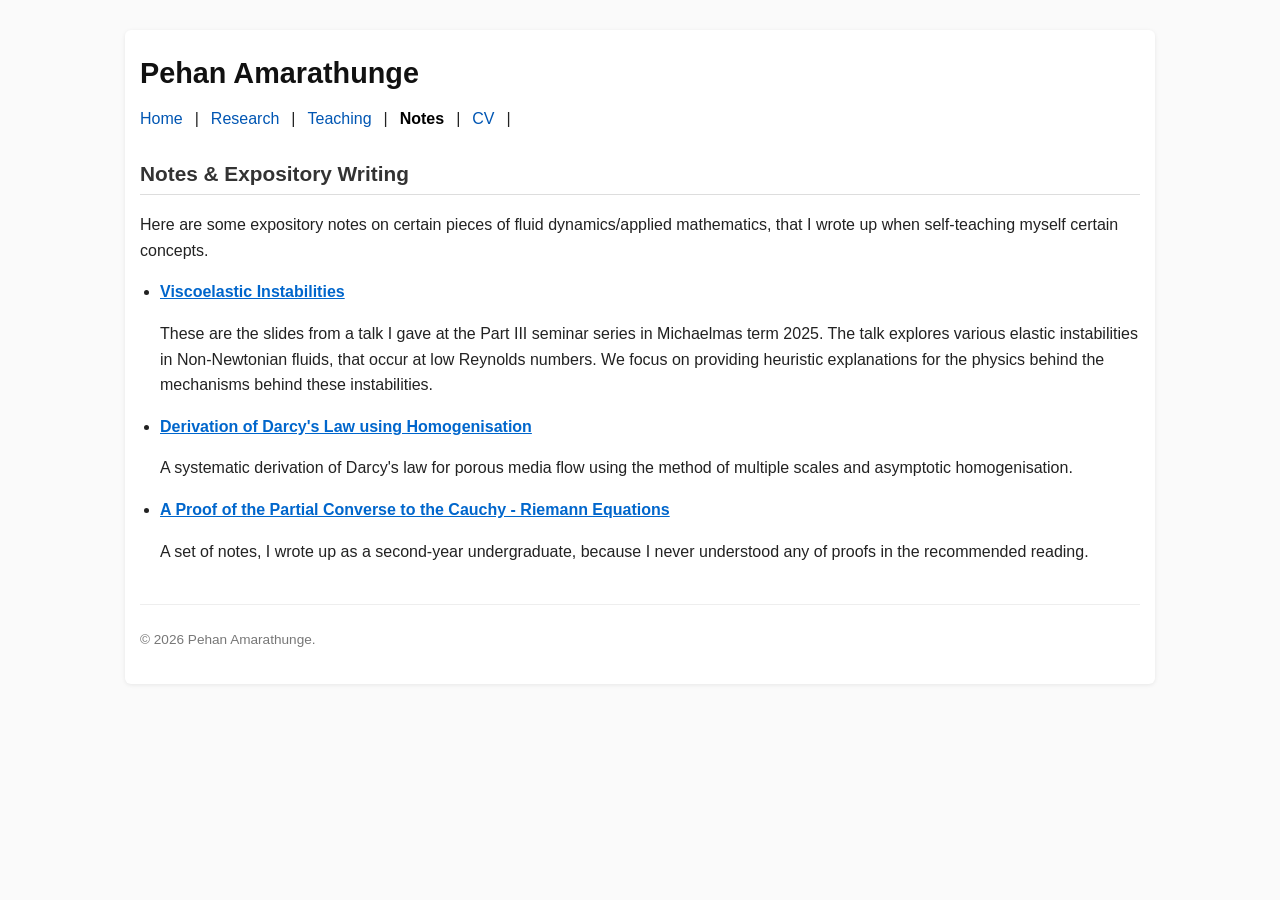
==== notes.html @ 058cb162 "Update notes.html" ====
<!DOCTYPE html>
<html lang="en">
<head>
  <meta charset="UTF-8">
  <meta name="viewport" content="width=device-width, initial-scale=1.0">
  <title>Notes - Your Name</title>
  <link rel="stylesheet" href="style.css">
</head>
<body>

  <div class="container">
    <header>
      <h1>Pehan Amarathunge</h1>
      <nav>
        <a href="index.html">Home</a> |
        <a href="research.html">Research</a> |
        <a href="teaching.html">Teaching</a> |
        <a href="notes.html" class="active">Notes</a> |
        <a href="cv.pdf" target="_blank" rel="noopener noreferrer">CV</a> |
      </nav>
    </header>

    <main>
      <h2>Notes & Expository Writing</h2>
      <p> Here are some expository notes on certain pieces of fluid dynamics/applied mathematics, that I wrote up when self-teaching myself certain concepts. 
      </p>

      <ul class="notes-list">
        <li>
          <strong><a href="notes/MTseminartalk.pdf" target="_blank" rel="noopener noreferrer">Viscoelastic Instabilities</a></strong>
          <p class="note-desc">
            These are the slides from a talk I gave at the Part III seminar series in Michaelmas term 2025. The talk explores various elastic instabilities in Non-Newtonian fluids, that occur at low Reynolds numbers. We focus on providing heuristic explanations for the physics behind the mechanisms behind these instabilities.
          </p>
        </li>

        <li>
          <strong><a href="notes/seminar_talk.pdf" target="_blank" rel="noopener noreferrer">Derivation of Darcy's Law using Homogenisation</a></strong>
          <p class="note-desc">
            A systematic derivation of Darcy's law for porous media flow using the method of multiple scales and asymptotic homogenisation.
          </p>
        </li>

        <li>
          <strong><a href="notes/cre.pdf" target="_blank" rel="noopener noreferrer">A Proof of the Partial Converse to the Cauchy -
          Riemann Equations</a></strong>
          <p class="note-desc">
            A set of notes, I wrote up as a second-year undergraduate, because I never understood any of proofs in the recommended reading.
          </p>
        </li>
      </ul>
    </main>

    <footer>
      <p>&copy; 2026 Pehan Amarathunge.</p>
    </footer>
  </div>

</body>
</html>
---- style.css ----
body {
  font-family: -apple-system, BlinkMacSystemFont, "Segoe UI", Roboto, Helvetica, Arial, sans-serif;
  line-height: 1.6;
  color: #222;
  margin: 0;
  padding: 0;
  background-color: #fafafa;
}

.container {
  max-width: 1000px; /* Increase from 820px to widen the content area */
  margin: 30px auto;
  padding: 20px 15px; /* Second value is left/right inner padding */
  background: #ffffff;
  border-radius: 6px;
  box-shadow: 0 1px 4px rgba(0,0,0,0.08);
}
  
}

/* Header & Navigation */
header {
  border-bottom: 2px solid #eaeaea;
  padding-bottom: 12px;
  margin-bottom: 25px;
}

header h1 {
  margin: 0 0 10px 0;
  font-size: 1.8rem;
  color: #111;
}

nav {
  display: flex;
  flex-wrap: wrap;
  gap: 12px;
}

nav a {
  text-decoration: none;
  color: #0056b3;
  font-weight: 500;
}

nav a:hover {
  text-decoration: underline;
}

nav a.active {
  color: #000;
  font-weight: bold;
}

/* Content Layout */
.intro-container {
  display: flex;
  flex-direction: row;
  gap: 24px;
  align-items: flex-start;
  margin-bottom: 20px;
}

.profile-pic {
  width: 200px;
  height: auto
  border-radius: 4px;
  border: 1px solid #ddd;
  object-fit: cover;
  margin-top: 35px; /* Adjust this value to push it further down */
}

/* Text & Headings */
h2 {
  border-bottom: 1px solid #ddd;
  padding-bottom: 4px;
  margin-top: 25px;
  font-size: 1.3rem;
  color: #333;
}

a {
  color: #0066cc;
}

ul {
  padding-left: 20px;
}

li {
  margin-bottom: 8px;
}

footer {
  margin-top: 40px;
  font-size: 0.85rem;
  color: #777;
  border-top: 1px solid #eee;
  padding-top: 10px;
}

/* Responsive for mobile screens */
@media (max-width: 600px) {
  .intro-container {
    flex-direction: column;
    align-items: center;
  }
}

/* Research / Preprint List */
.paper-item {
  display: flex;
  flex-direction: row;
  align-items: flex-start;
  gap: 20px;
  margin-top: 24px;
  margin-bottom: 28px;
  padding-bottom: 24px;
  border-bottom: 1px solid #eee;
}

.paper-item:last-child {
  border-bottom: none;
}

/* Thumbnail preview */
.paper-img {
  width: 170px;
  max-width: 100%;
  height: 110px;
  object-fit: cover;
  box-shadow: none;     /* Removes any drop shadow */
  border-radius: 0;     /* (Optional) Removes rounded corners if you want square edges */
  flex-shrink: 0;
}
  
  flex-shrink: 0; /* Prevents image from shrinking */
}

/* Text and details */
.paper-details {
  flex: 1;
}

.paper-title {
  font-size: 1.08rem;
  font-weight: 600;
  line-height: 1.35;
  margin-bottom: 4px;
}

.paper-authors {
  color: #333;
  margin-bottom: 3px;
  font-size: 0.95rem;
}

.paper-venue {
  color: #555;
  font-size: 0.92rem;
  margin-bottom: 8px;
}

.paper-desc {
  margin: 8px 0 10px 0;
  font-size: 0.93rem;
  color: #444;
  line-height: 1.5;
}

.paper-links {
  font-size: 0.9rem;
}

.paper-links a {
  margin-right: 4px;
}

/* Stack vertically on smaller mobile screens */
@media (max-width: 650px) {
  .paper-item {
    flex-direction: column;
  }

/* Larger Thumbnail preview */
.paper-img {
  width: 10px;       /* Increased from 170px */
  max-width: 100%;
  height: auto;      /* Increased from 110px to keep roughly a 16:10 ratio */
  border: none;         /* Removes the gray outline */
  box-shadow: none;     /* Removes any drop shadow */
  border-radius: 0;     /* (Optional) Removes rounded corners if you want square edges */
  flex-shrink: 0;
}
}
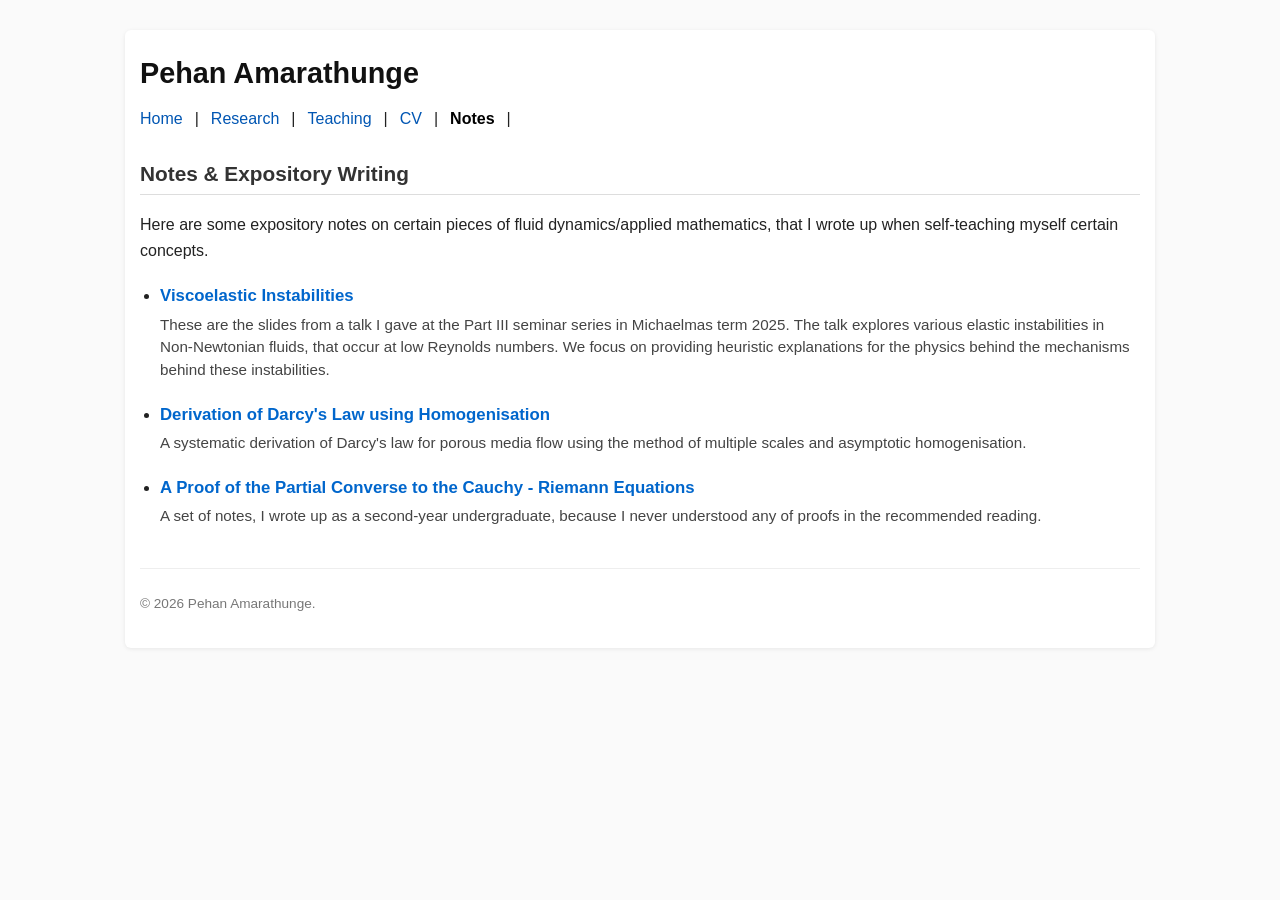
==== commit 050c6d15: "Update notes.html" ====
--- a/notes.html
+++ b/notes.html
@@ -15,8 +15,8 @@
         <a href="index.html">Home</a> |
         <a href="research.html">Research</a> |
         <a href="teaching.html">Teaching</a> |
+        <a href="cv.pdf" target="_blank">CV</a> |
         <a href="notes.html" class="active">Notes</a> |
-        <a href="cv.pdf" target="_blank" rel="noopener noreferrer">CV</a> |
       </nav>
     </header>
 
--- a/style.css
+++ b/style.css
@@ -193,3 +193,31 @@
   flex-shrink: 0;
 }
 }
+
+/* Notes Page Styling */
+.notes-list {
+  padding-left: 20px;
+  margin-top: 20px;
+}
+
+.notes-list li {
+  margin-bottom: 20px;
+  line-height: 1.5;
+}
+
+.notes-list a {
+  font-size: 1.05rem;
+  font-weight: 600;
+  text-decoration: none;
+}
+
+.notes-list a:hover {
+  text-decoration: underline;
+}
+
+.note-desc {
+  margin: 5px 0 0 0;
+  color: #444;
+  font-size: 0.95rem;
+  line-height: 1.5;
+}
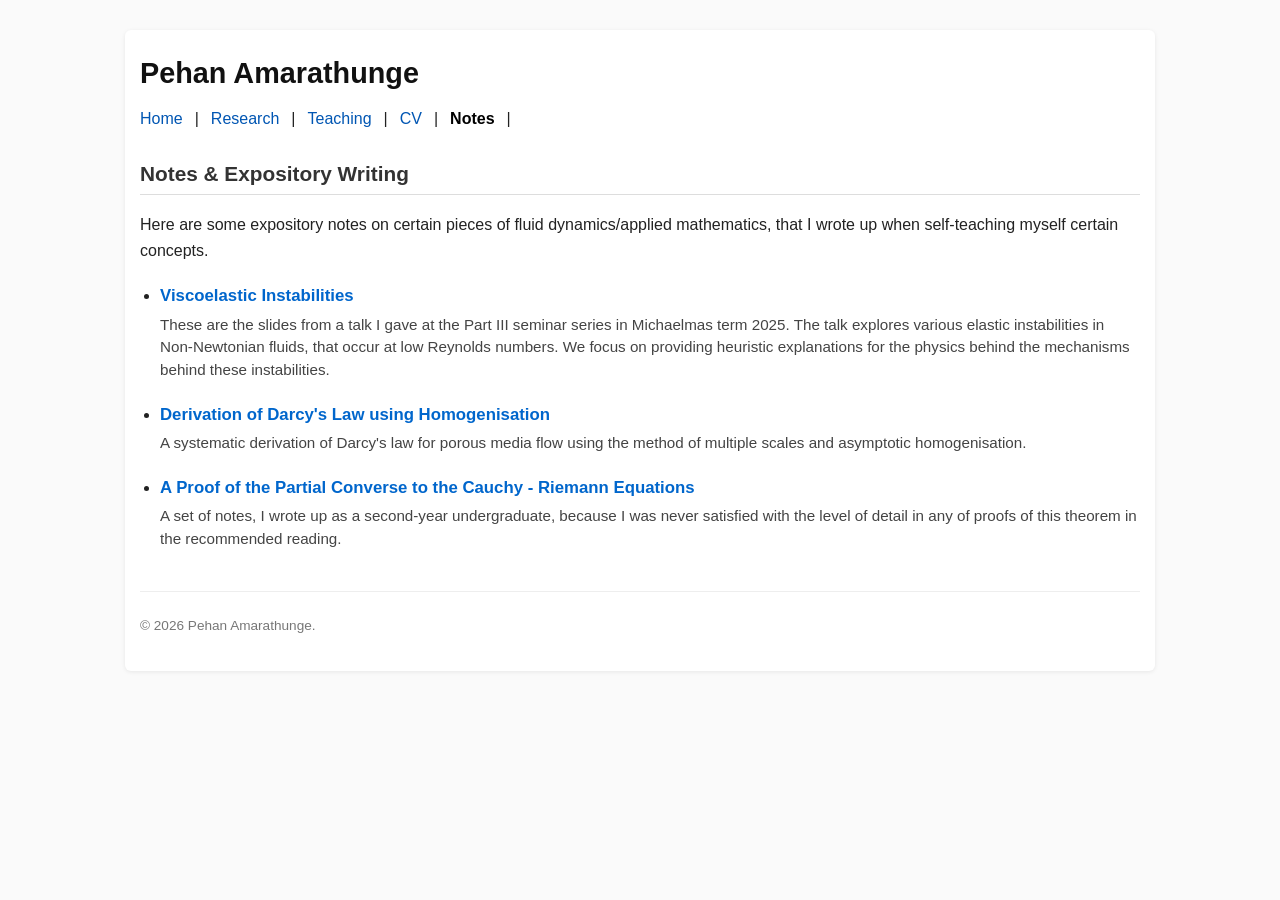
==== commit 316a879c: "Update notes.html" ====
--- a/notes.html
+++ b/notes.html
@@ -3,7 +3,7 @@
 <head>
   <meta charset="UTF-8">
   <meta name="viewport" content="width=device-width, initial-scale=1.0">
-  <title>Notes - Your Name</title>
+  <title>Notes - Pehan</title>
   <link rel="stylesheet" href="style.css">
 </head>
 <body>
@@ -34,7 +34,7 @@
         </li>
 
         <li>
-          <strong><a href="notes/seminar_talk.pdf" target="_blank" rel="noopener noreferrer">Derivation of Darcy's Law using Homogenisation</a></strong>
+          <strong><a href="notes/hom_darcy.pdf" target="_blank" rel="noopener noreferrer">Derivation of Darcy's Law using Homogenisation</a></strong>
           <p class="note-desc">
             A systematic derivation of Darcy's law for porous media flow using the method of multiple scales and asymptotic homogenisation.
           </p>
@@ -44,7 +44,7 @@
           <strong><a href="notes/cre.pdf" target="_blank" rel="noopener noreferrer">A Proof of the Partial Converse to the Cauchy -
           Riemann Equations</a></strong>
           <p class="note-desc">
-            A set of notes, I wrote up as a second-year undergraduate, because I never understood any of proofs in the recommended reading.
+            A set of notes, I wrote up as a second-year undergraduate, because I was never satisfied with the level of detail in any of proofs of this theorem in the recommended reading.
           </p>
         </li>
       </ul>
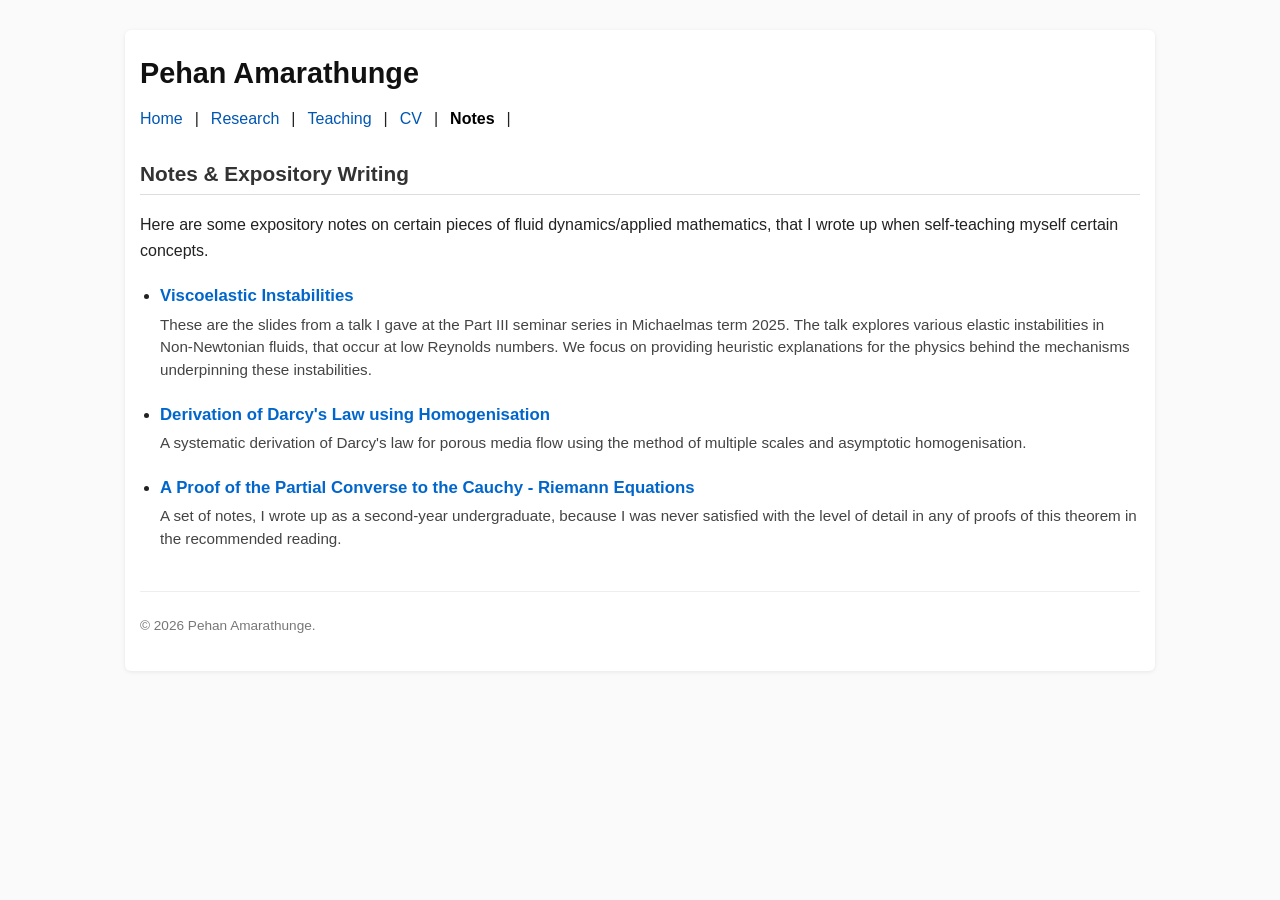
==== commit 523ed33c: "Update notes.html" ====
--- a/notes.html
+++ b/notes.html
@@ -29,7 +29,7 @@
         <li>
           <strong><a href="notes/MTseminartalk.pdf" target="_blank" rel="noopener noreferrer">Viscoelastic Instabilities</a></strong>
           <p class="note-desc">
-            These are the slides from a talk I gave at the Part III seminar series in Michaelmas term 2025. The talk explores various elastic instabilities in Non-Newtonian fluids, that occur at low Reynolds numbers. We focus on providing heuristic explanations for the physics behind the mechanisms behind these instabilities.
+            These are the slides from a talk I gave at the Part III seminar series in Michaelmas term 2025. The talk explores various elastic instabilities in Non-Newtonian fluids, that occur at low Reynolds numbers. We focus on providing heuristic explanations for the physics behind the mechanisms underpinning these instabilities.
           </p>
         </li>
 
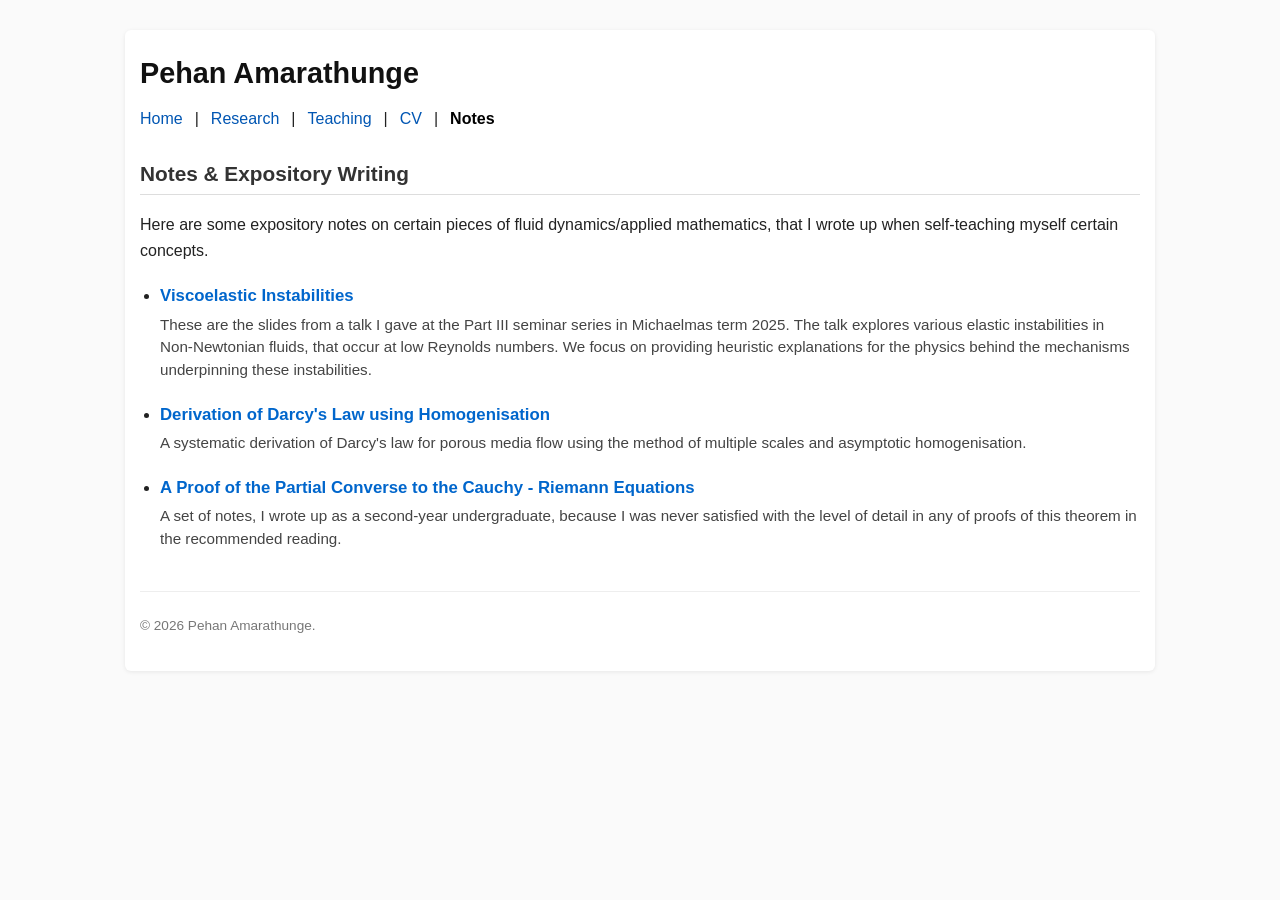
==== commit 92aeca21: "Update notes.html" ====
--- a/notes.html
+++ b/notes.html
@@ -16,7 +16,7 @@
         <a href="research.html">Research</a> |
         <a href="teaching.html">Teaching</a> |
         <a href="cv.pdf" target="_blank">CV</a> |
-        <a href="notes.html" class="active">Notes</a> |
+        <a href="notes.html" class="active">Notes</a> 
       </nav>
     </header>
 
